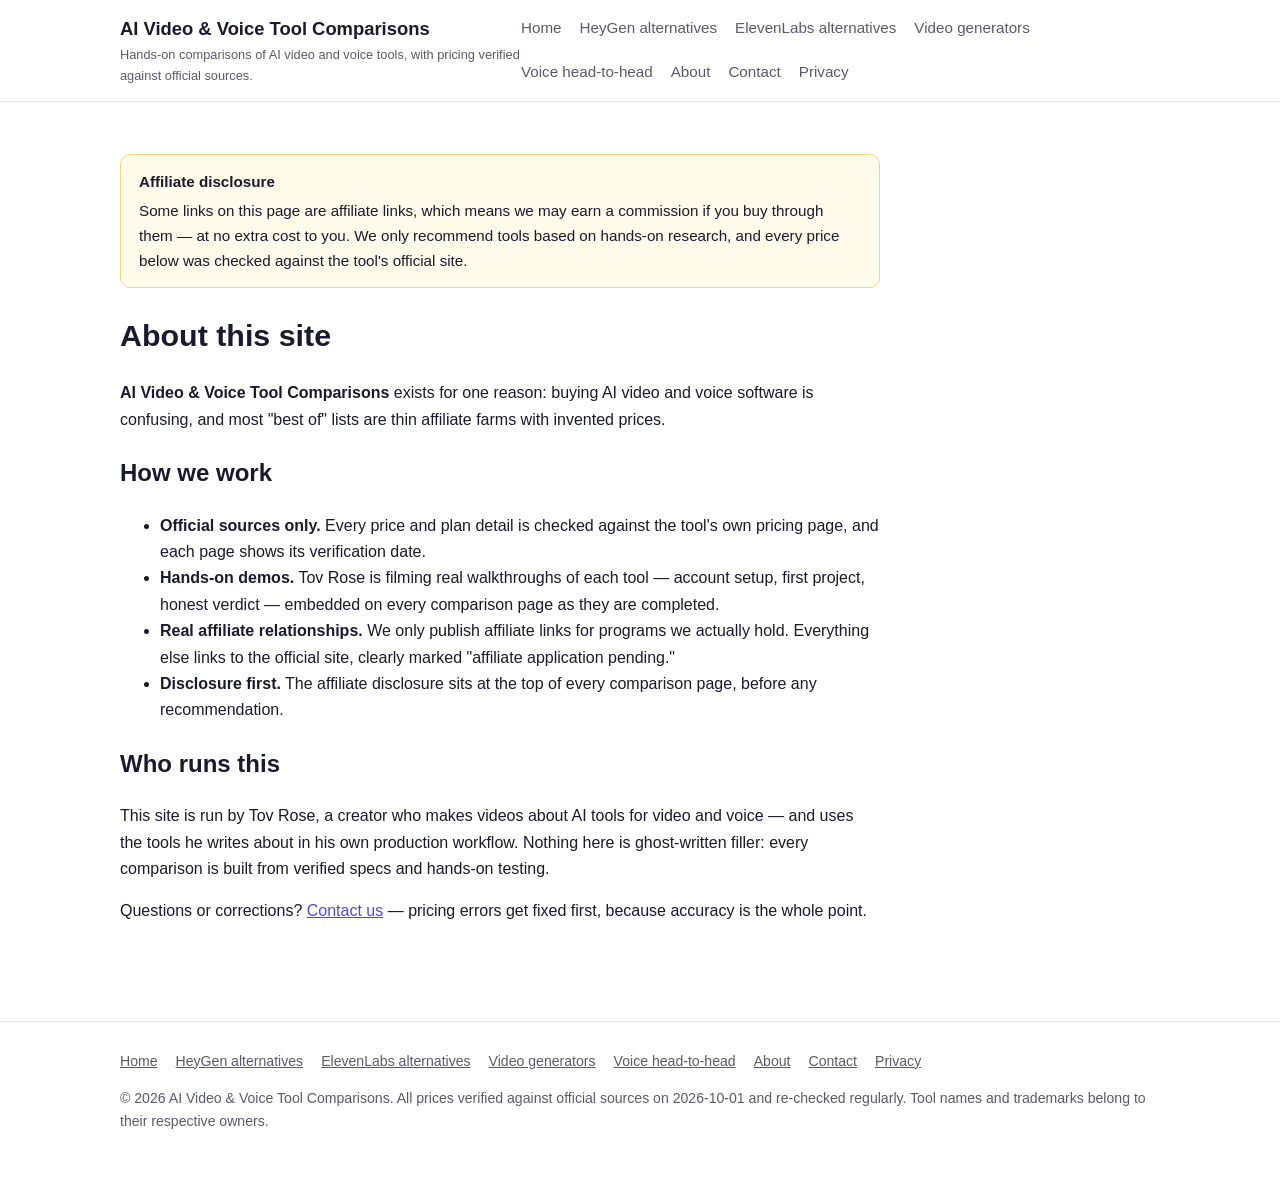
==== about.html @ 2ac19dc4 "Initial launch: AI video & voice alternatives hub - 14 static pages (10 comparison pages + index + p" ====
<!DOCTYPE html>
<html lang="en">
<head>
<meta charset="utf-8">
<meta name="viewport" content="width=device-width, initial-scale=1">
<title>About | AI Video &amp; Voice Tool Comparisons</title>
<meta name="description" content="About AI Video &amp; Voice Tool Comparisons: how we test, verify pricing, and handle affiliate relationships.">
<link rel="canonical" href="https://c2r-marketing.github.io/ai-video-voice-hub/about.html">
<link rel="stylesheet" href="assets/css/style.css">
<script async src="https://pagead2.googlesyndication.com/pagead/js/adsbygoogle.js?client=ca-pub-5514918108951220"
     crossorigin="anonymous"></script>
</head>
<body>
<header class="site-header"><div class="wrap">
<a class="brand" href="index.html">AI Video &amp; Voice Tool Comparisons<small>Hands-on comparisons of AI video and voice tools, with pricing verified against official sources.</small></a>
<nav class="main-nav" aria-label="Main"><ul><li><a href="index.html">Home</a></li><li><a href="heygen-alternatives.html">HeyGen alternatives</a></li><li><a href="elevenlabs-alternatives.html">ElevenLabs alternatives</a></li><li><a href="best-ai-video-generators-for-youtubers.html">Video generators</a></li><li><a href="elevenlabs-vs-murf-vs-playht.html">Voice head-to-head</a></li><li><a href="about.html">About</a></li><li><a href="contact.html">Contact</a></li><li><a href="privacy-policy.html">Privacy</a></li></ul></nav>
</div></header>
<div class="wrap">
<div class='content'><div class="disclosure" role="note">
<strong>Affiliate disclosure</strong>
Some links on this page are affiliate links, which means we may earn a commission if you buy through them — at no extra cost to you.
We only recommend tools based on hands-on research, and every price below was checked against the tool's official site.
</div><h1>About this site</h1>
<p><strong>AI Video &amp; Voice Tool Comparisons</strong> exists for one reason: buying AI video and voice software is confusing, and most "best of" lists are thin affiliate farms with invented prices.</p>
<h2>How we work</h2>
<ul>
<li><strong>Official sources only.</strong> Every price and plan detail is checked against the tool's own pricing page, and each page shows its verification date.</li>
<li><strong>Hands-on demos.</strong> Tov Rose is filming real walkthroughs of each tool — account setup, first project, honest verdict — embedded on every comparison page as they are completed.</li>
<li><strong>Real affiliate relationships.</strong> We only publish affiliate links for programs we actually hold. Everything else links to the official site, clearly marked "affiliate application pending."</li>
<li><strong>Disclosure first.</strong> The affiliate disclosure sits at the top of every comparison page, before any recommendation.</li>
</ul>
<h2>Who runs this</h2>
<p>This site is run by Tov Rose, a creator who makes videos about AI tools for video and voice — and uses the tools he writes about in his own production workflow. Nothing here is ghost-written filler: every comparison is built from verified specs and hands-on testing.</p>
<p>Questions or corrections? <a href="contact.html">Contact us</a> — pricing errors get fixed first, because accuracy is the whole point.</p>
</div>
</div>
<footer class="site-footer"><div class="wrap">
<nav aria-label="Footer"><ul><li><a href="index.html">Home</a></li><li><a href="heygen-alternatives.html">HeyGen alternatives</a></li><li><a href="elevenlabs-alternatives.html">ElevenLabs alternatives</a></li><li><a href="best-ai-video-generators-for-youtubers.html">Video generators</a></li><li><a href="elevenlabs-vs-murf-vs-playht.html">Voice head-to-head</a></li><li><a href="about.html">About</a></li><li><a href="contact.html">Contact</a></li><li><a href="privacy-policy.html">Privacy</a></li></ul></nav>
<p>&copy; 2026 AI Video &amp; Voice Tool Comparisons. All prices verified against official sources on 2026-10-01 and re-checked regularly. Tool names and trademarks belong to their respective owners.</p>
</div></footer>
</body>
</html>
---- assets/css/style.css ----
/* AI Video & Voice Tool Comparisons — minimal static stylesheet */
:root {
  --ink: #1a1a2e;
  --muted: #5a5a6e;
  --accent: #4f46e5;
  --accent-soft: #eef0ff;
  --border: #e2e2ea;
  --bg: #ffffff;
  --bg-soft: #f8f8fb;
  --good: #15803d;
  --warn: #b45309;
  --radius: 10px;
  --maxw: 1080px;
}
* { box-sizing: border-box; }
body {
  margin: 0;
  font-family: -apple-system, BlinkMacSystemFont, "Segoe UI", Roboto, Helvetica, Arial, sans-serif;
  color: var(--ink);
  background: var(--bg);
  line-height: 1.65;
}
a { color: var(--accent); }
a:hover { text-decoration: underline; }
.wrap { max-width: var(--maxw); margin: 0 auto; padding: 0 20px; }

/* Header / nav */
.site-header { border-bottom: 1px solid var(--border); background: var(--bg); }
.site-header .wrap { display: flex; align-items: center; justify-content: space-between; padding-top: 14px; padding-bottom: 14px; }
.brand { font-weight: 800; font-size: 1.15rem; text-decoration: none; color: var(--ink); }
.brand small { display: block; font-weight: 400; font-size: .8rem; color: var(--muted); }
nav.main-nav ul { list-style: none; margin: 0; padding: 0; display: flex; gap: 18px; flex-wrap: wrap; }
nav.main-nav a { text-decoration: none; color: var(--muted); font-size: .95rem; }
nav.main-nav a:hover { color: var(--accent); }

/* Ad slots */
.ad-slot {
  border: 1px dashed #b9b9c9;
  background: var(--bg-soft);
  color: var(--muted);
  text-align: center;
  font-size: .8rem;
  padding: 14px 10px;
  margin: 22px 0;
  border-radius: var(--radius);
}
.ad-slot .ad-label { display: block; font-size: .68rem; letter-spacing: .12em; text-transform: uppercase; margin-bottom: 4px; }

/* Disclosure — always first on comparison pages */
.disclosure {
  background: #fffbeb;
  border: 1px solid #f5d67b;
  border-radius: var(--radius);
  padding: 14px 18px;
  margin: 22px 0;
  font-size: .95rem;
}
.disclosure strong { display: block; margin-bottom: 4px; }

/* Hero */
.hero { padding: 34px 0 10px; }
.hero h1 { font-size: 2rem; line-height: 1.25; margin: 0 0 10px; }
.hero .lede { color: var(--muted); font-size: 1.08rem; max-width: 720px; }
.verified-date { font-size: .85rem; color: var(--good); font-weight: 600; }

/* Comparison table */
.table-scroll { overflow-x: auto; margin: 22px 0; }
table.compare { width: 100%; border-collapse: collapse; font-size: .93rem; min-width: 640px; }
table.compare th, table.compare td { border: 1px solid var(--border); padding: 10px 12px; text-align: left; vertical-align: top; }
table.compare thead th { background: var(--accent-soft); }
table.compare tbody tr:nth-child(even) { background: var(--bg-soft); }
.badge { display: inline-block; font-size: .72rem; font-weight: 700; padding: 2px 9px; border-radius: 999px; }
.badge.free { background: #dcfce7; color: var(--good); }
.badge.paid { background: #eef0ff; color: var(--accent); }
.badge.unverified { background: #fef3c7; color: var(--warn); }

/* Tool cards */
.tool-card { border: 1px solid var(--border); border-radius: var(--radius); padding: 24px; margin: 26px 0; background: var(--bg); }
.tool-card h2 { margin-top: 0; font-size: 1.45rem; }
.tool-card h2 .rank { color: var(--accent); margin-right: 8px; }
.tool-meta { font-size: .88rem; color: var(--muted); margin-bottom: 12px; }
.demo-placeholder {
  border: 2px dashed #b9b9c9; border-radius: var(--radius);
  background: var(--bg-soft); padding: 34px 18px; text-align: center; color: var(--muted);
  margin: 16px 0; font-size: .95rem;
}
.demo-placeholder strong { display: block; color: var(--ink); margin-bottom: 6px; }
.pros-cons { display: grid; grid-template-columns: 1fr 1fr; gap: 16px; margin: 14px 0; }
.pros-cons h3 { font-size: 1rem; margin: 0 0 6px; }
.pros-cons ul { margin: 0; padding-left: 20px; font-size: .95rem; }
.pros h3 { color: var(--good); }
.cons h3 { color: #b91c1c; }
@media (max-width: 640px) { .pros-cons { grid-template-columns: 1fr; } }
.pricing-box { background: var(--bg-soft); border-radius: var(--radius); padding: 14px 18px; margin: 14px 0; font-size: .95rem; }
.pricing-box ul { margin: 6px 0; padding-left: 20px; }
.cta-row { margin-top: 14px; display: flex; gap: 12px; flex-wrap: wrap; align-items: center; }
.btn {
  display: inline-block; background: var(--accent); color: #fff; text-decoration: none;
  padding: 10px 22px; border-radius: 8px; font-weight: 700;
}
.btn:hover { text-decoration: none; filter: brightness(1.08); }
.btn.ghost { background: transparent; color: var(--accent); border: 1px solid var(--accent); }
.aff-note { font-size: .82rem; color: var(--muted); }

/* FAQ */
.faq { margin: 30px 0; }
.faq details { border: 1px solid var(--border); border-radius: var(--radius); padding: 12px 16px; margin-bottom: 10px; }
.faq summary { font-weight: 700; cursor: pointer; }
.faq p { margin: 8px 0 0; }

/* Footer */
.site-footer { border-top: 1px solid var(--border); margin-top: 50px; padding: 28px 0 40px; color: var(--muted); font-size: .88rem; }
.site-footer nav ul { list-style: none; margin: 0 0 12px; padding: 0; display: flex; gap: 18px; flex-wrap: wrap; }
.site-footer a { color: var(--muted); }

/* Content pages */
.content { max-width: 760px; padding: 30px 0; }
.content h1 { font-size: 1.9rem; }

/* Article layout with sidebar */
.article-layout { display: grid; grid-template-columns: 1fr 300px; gap: 30px; align-items: start; }
.article-layout main { min-width: 0; }
.sidebar { position: sticky; top: 20px; }
.sidebar .toc { border: 1px solid var(--border); border-radius: var(--radius); padding: 16px 18px; margin-bottom: 20px; background: var(--bg); }
.sidebar .toc h3 { margin: 0 0 8px; font-size: .95rem; }
.sidebar .toc ul { margin: 0; padding-left: 18px; font-size: .88rem; }
@media (max-width: 900px) { .article-layout { grid-template-columns: 1fr; } .sidebar { position: static; } }

/* Page grid on index */
.page-grid { display: grid; grid-template-columns: repeat(auto-fill, minmax(300px, 1fr)); gap: 18px; margin: 24px 0; }
.page-card { border: 1px solid var(--border); border-radius: var(--radius); padding: 20px; background: var(--bg); }
.page-card h2 { font-size: 1.1rem; margin: 0 0 8px; }
.page-card h2 a { color: var(--ink); text-decoration: none; }
.page-card h2 a:hover { color: var(--accent); }
.page-card p { font-size: .92rem; color: var(--muted); margin: 0; }

.reverify { color: #8a6d3b; background: #fcf8e3; border: 1px solid #faebcc; border-radius: 6px; padding: .5rem .75rem; font-size: .9rem; }
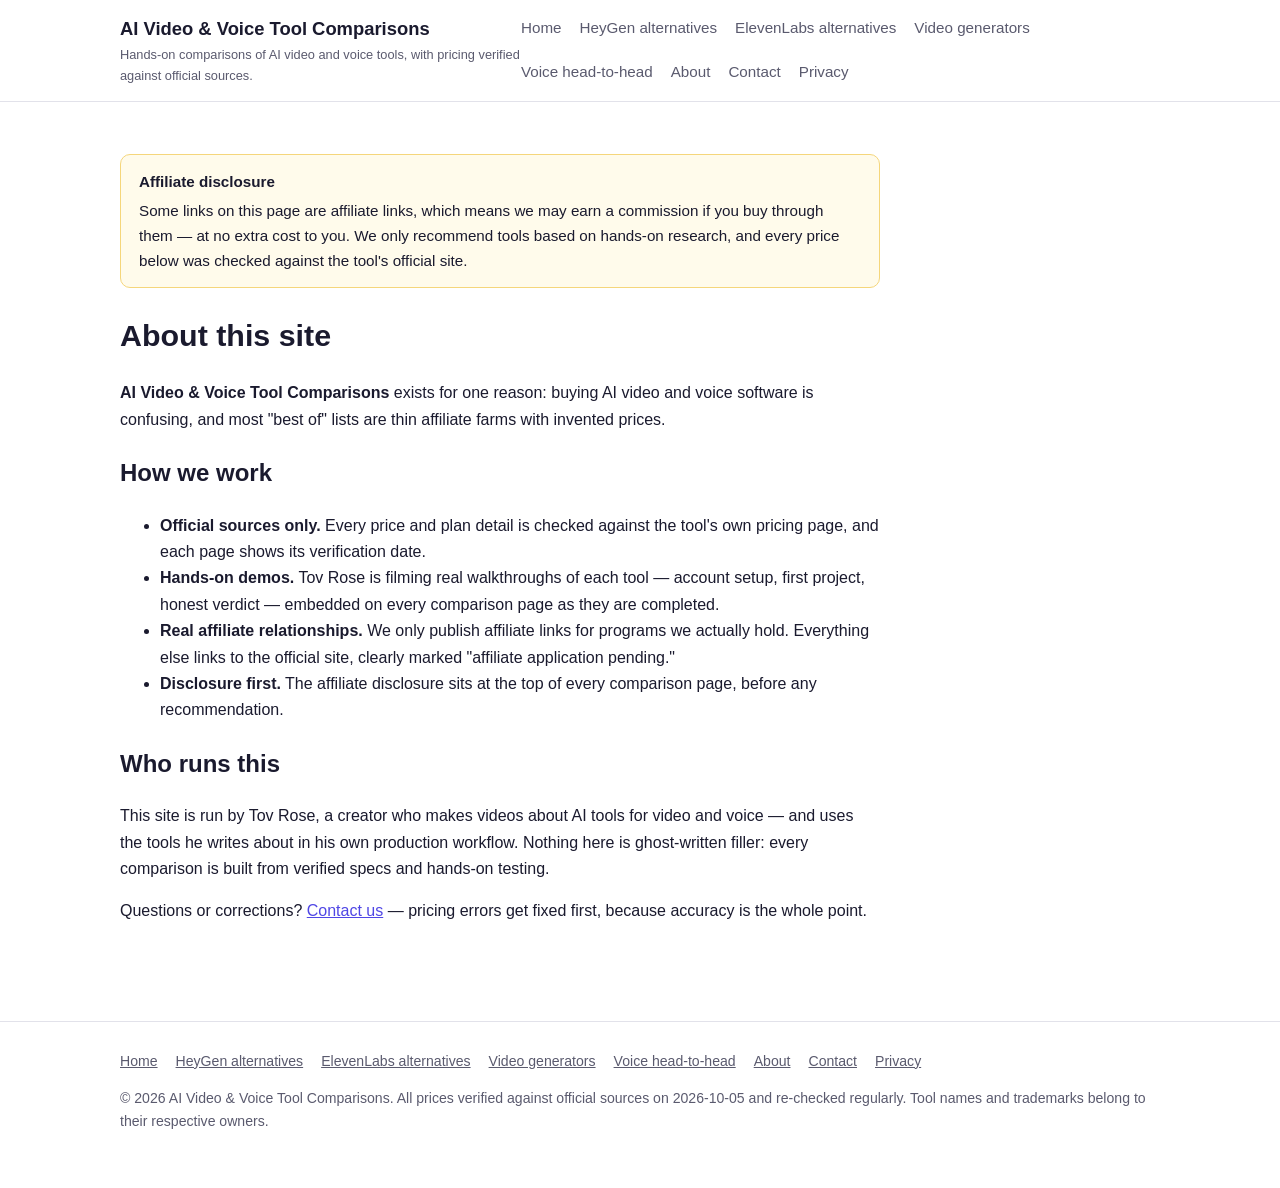
==== commit a71ff1d5: "Weekly re-verification: 2026-10-05 - All 40 tools re-checked against official pages only (pricing + " ====
--- a/about.html
+++ b/about.html
@@ -36,7 +36,7 @@
 </div>
 <footer class="site-footer"><div class="wrap">
 <nav aria-label="Footer"><ul><li><a href="index.html">Home</a></li><li><a href="heygen-alternatives.html">HeyGen alternatives</a></li><li><a href="elevenlabs-alternatives.html">ElevenLabs alternatives</a></li><li><a href="best-ai-video-generators-for-youtubers.html">Video generators</a></li><li><a href="elevenlabs-vs-murf-vs-playht.html">Voice head-to-head</a></li><li><a href="about.html">About</a></li><li><a href="contact.html">Contact</a></li><li><a href="privacy-policy.html">Privacy</a></li></ul></nav>
-<p>&copy; 2026 AI Video &amp; Voice Tool Comparisons. All prices verified against official sources on 2026-10-01 and re-checked regularly. Tool names and trademarks belong to their respective owners.</p>
+<p>&copy; 2026 AI Video &amp; Voice Tool Comparisons. All prices verified against official sources on 2026-10-05 and re-checked regularly. Tool names and trademarks belong to their respective owners.</p>
 </div></footer>
 </body>
 </html>
